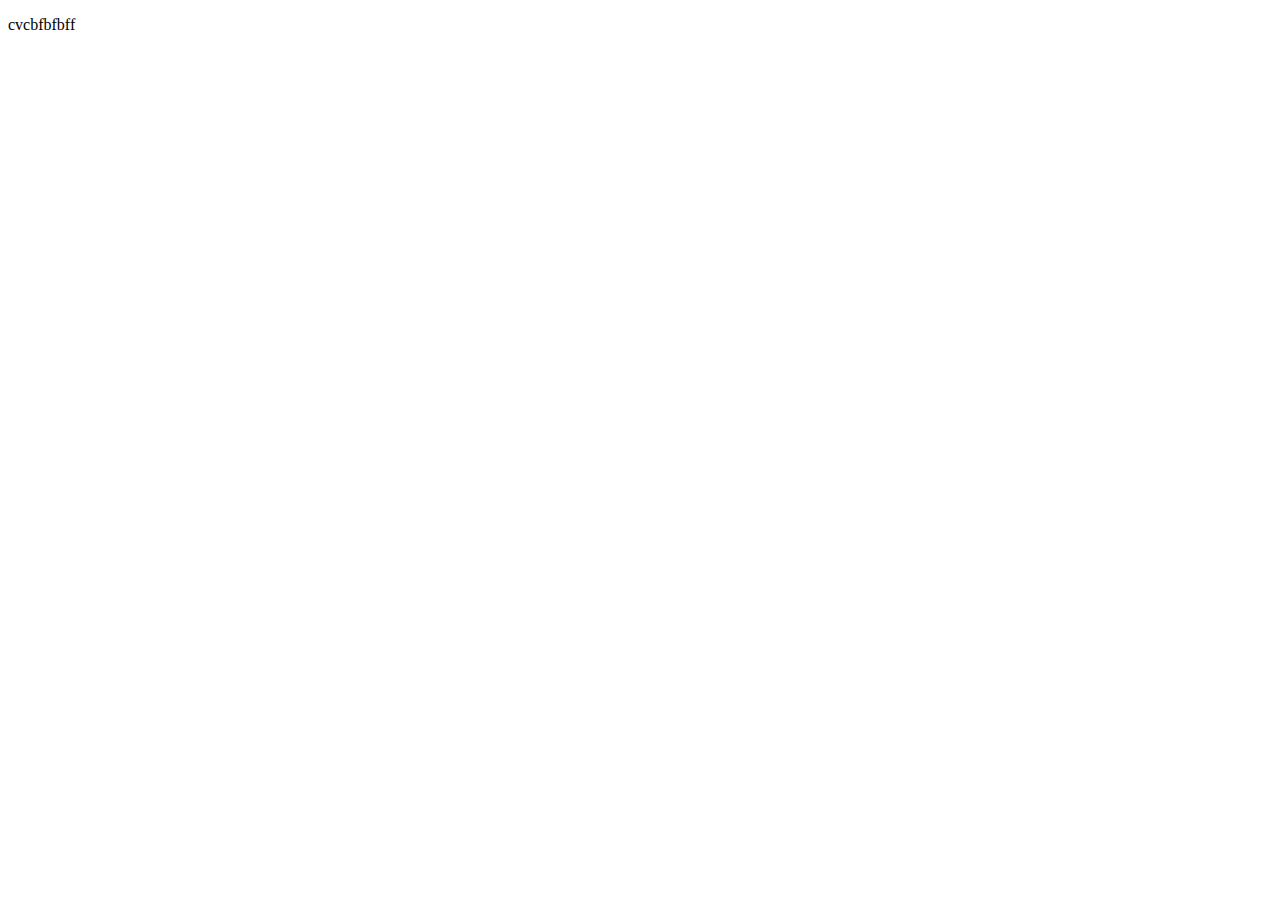
==== index.html @ 79838c7e "first commit" ====
<!DOCTYPE html>
<html lang="en">
<head>
    <meta charset="UTF-8">
    <meta name="viewport" content="width=device-width, initial-scale=1.0">
    <title>Document</title>
</head>
<body>
    <p>cvcbfbfbff</p>
</body>
</html>
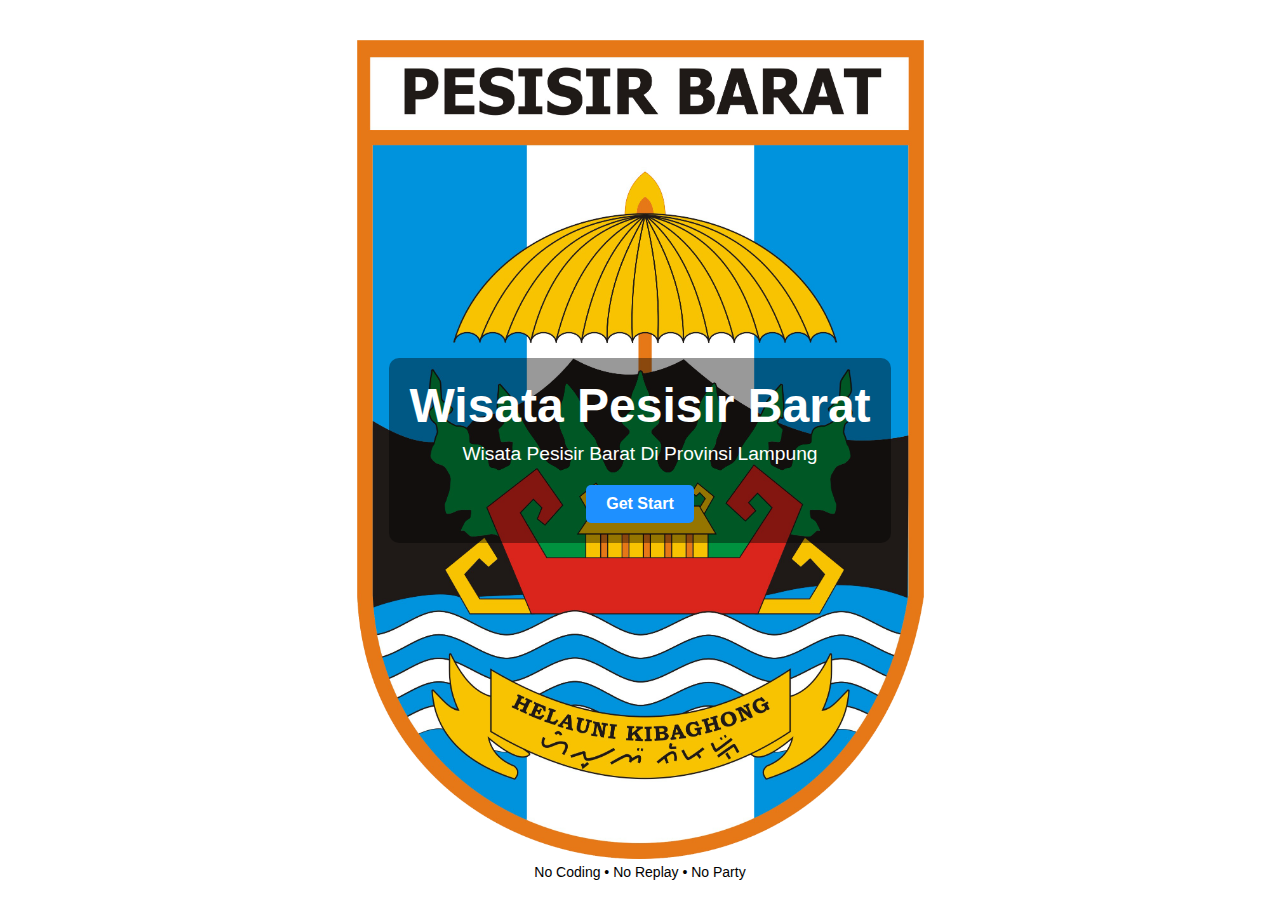
==== commit 3fac32b5: "pesancommit" ====
--- a/index.html
+++ b/index.html
@@ -1,11 +1,19 @@
 <!DOCTYPE html>
-<html lang="en">
+<html lang="id">
 <head>
-    <meta charset="UTF-8">
-    <meta name="viewport" content="width=device-width, initial-scale=1.0">
-    <title>Document</title>
+  <meta charset="UTF-8">
+  <meta name="viewport" content="width=device-width, initial-scale=1.0">
+  <title>Wisata Lampung Selatan</title>
+  <link rel="stylesheet" href="style.css">
 </head>
 <body>
-    <p>cvcbfbfbff</p>
+  <div class="hero" style="background-image: url('pesisir-barat.png');">
+    <div class="content">
+      <h1>Wisata Pesisir Barat</h1>
+      <p>Wisata Pesisir Barat Di Provinsi Lampung</p>
+      <a href="krui1.html" class="btn">Get Start</a>
+    </div>
+    <div class="footer-text">No Coding • No Replay • No Party</div>
+  </div>
 </body>
-</html>+</html>
--- a/style.css
+++ b/style.css
@@ -0,0 +1,132 @@
+* {
+    margin: 0;
+    padding: 0;
+    box-sizing: border-box;
+  }
+
+  body, html {
+    height: 100%;
+    font-family: Arial, sans-serif;
+  }
+
+  .hero {
+    height: 100vh;
+    background-size: cover;
+    background-size: 15cm;
+    background-position: center;
+    background-repeat: no-repeat;
+    position: relative;
+    color: white;
+    text-align: center;
+    display: flex;
+    flex-direction: column;
+    justify-content: center;
+    align-items: center;
+  }
+
+  .content {
+    background-color: rgba(0, 0, 0, 0.4);
+    padding: 20px;
+    border-radius: 10px;
+    max-width: 800px;
+  }
+
+  .content h1 {
+    font-size: 3em;
+    margin-bottom: 10px;
+  }
+
+  .content p {
+    font-size: 1.2em;
+    margin-bottom: 20px;
+  }
+
+  .btn {
+    display: inline-block;
+    background-color: #1e90ff;
+    padding: 10px 20px;
+    color: white;
+    text-decoration: none;
+    border-radius: 5px;
+    font-weight: bold;
+  }
+
+  .footer-text {
+    position: absolute;
+    bottom: 20px;
+    font-size: 14px;
+    color: #010101;
+  }
+  
+/* Warna latar belakang seluruh halaman */
+body {
+    background-color: #f8f9fa;
+    font-family: Arial, sans-serif;
+}
+
+/* Navbar custom styling */
+.navbar {
+    background-color: #007bff !important; /* Warna biru Bootstrap */
+}
+
+.navbar-brand {
+    color: white !important;
+    font-weight: bold;
+}
+
+.navbar-nav .nav-link {
+    color: white !important;
+}
+
+.navbar-nav .nav-link:hover {
+    color: #ffcc00 !important;
+}
+
+/* Tombol search styling */
+.btn-outline-success {
+    color: white;
+    border-color: white;
+}
+
+.btn-outline-success:hover {
+    background-color: #ffcc00;
+    border-color: #ffcc00;
+    color: black;
+}
+
+/* Dropdown menu styling */
+.dropdown-menu {
+    background-color: #007bff;
+}
+
+.dropdown-menu .dropdown-item {
+    color: white;
+}
+
+.dropdown-menu .dropdown-item:hover {
+    background-color: #ffcc00;
+    color: black;
+}
+
+
+/* corosule star */
+
+/* Buat carousel memenuhi lebar halaman */
+.carousel {
+    width: 100%; /* Pastikan lebar penuh */
+    max-width: 100%; /* Hindari batasan */
+    margin: 0 auto; /* Pastikan berada di tengah */
+}
+
+/* Gambar dalam carousel agar proporsional */
+.carousel-item img {
+    width: 100%;
+    height: 800px; /* Sesuaikan tinggi gambar */
+    object-fit: cover; /* Pastikan gambar tidak terdistorsi */
+    border-radius: 0; /* Hilangkan sudut membulat */
+}
+
+/* Hilangkan warna abu-abu di latar belakang */
+body {
+    background-color: white !important;
+}
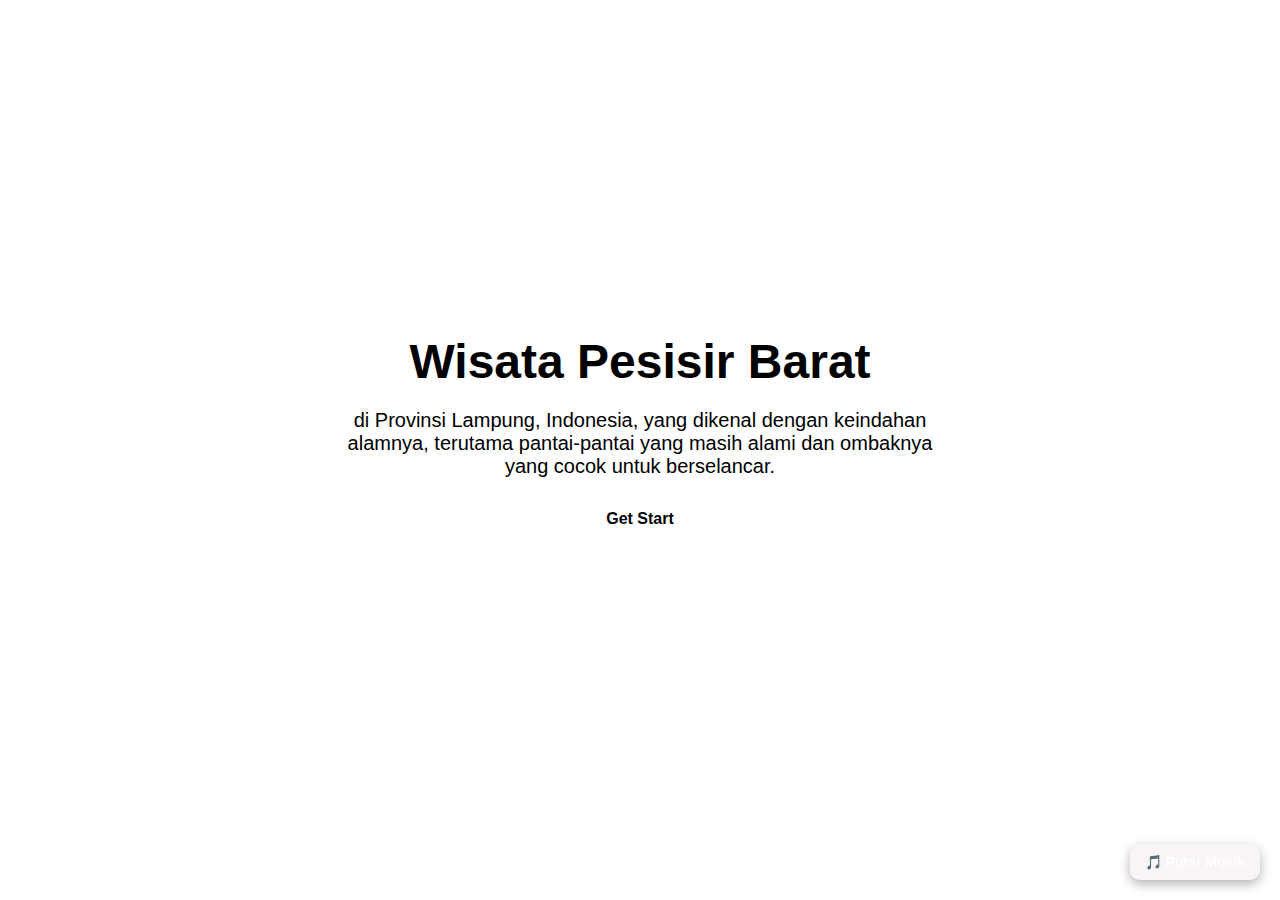
==== commit 685ed0c9: "first commit" ====
--- a/index.html
+++ b/index.html
@@ -1,19 +1,58 @@
-<!DOCTYPE html>
+
+  <!DOCTYPE html>
 <html lang="id">
 <head>
   <meta charset="UTF-8">
   <meta name="viewport" content="width=device-width, initial-scale=1.0">
   <title>Wisata Lampung Selatan</title>
   <link rel="stylesheet" href="style.css">
+  <style>
+    
+  </style>
 </head>
 <body>
-  <div class="hero" style="background-image: url('pesisir-barat.png');">
+  <div class="hero" style="position: relative; overflow: hidden;">
+    <video autoplay muted loop playsinline style="position: absolute; top: 0; left: 0; min-width: 100%; min-height: 100%; object-fit: cover; z-index: -1;">
+      <source src="pesbar2.mp4" type="video/mp4">
+      Your browser does not support the video tag.
+    </video>
+
     <div class="content">
       <h1>Wisata Pesisir Barat</h1>
-      <p>Wisata Pesisir Barat Di Provinsi Lampung</p>
+      <p>di Provinsi Lampung, Indonesia, yang dikenal dengan keindahan alamnya, terutama pantai-pantai yang masih alami dan ombaknya yang cocok untuk berselancar. </p>
       <a href="krui1.html" class="btn">Get Start</a>
     </div>
     <div class="footer-text">No Coding • No Replay • No Party</div>
   </div>
+ <!-- Audio musik -->
+ <audio id="bgmusic" loop>
+  <source src="pwsbar2.mp3" type="audio/mp3">
+  Your browser does not support the audio element.
+</audio>
+
+<!-- Tombol musik ON/OFF -->
+<button id="music-button" onclick="toggleMusic()">🎵 Putar Musik</button>
+
+<script>
+  const audio = document.getElementById('bgmusic');
+  const button = document.getElementById('music-button');
+  let isPlaying = false;
+
+  function toggleMusic() {
+    if (!isPlaying) {
+      
+      audio.play();
+      isPlaying = true;
+      button.innerHTML = "🔇 Matikan Musik";
+    } else {
+      audio.pause();
+      isPlaying = false;
+      button.innerHTML = "🎵 Putar Musik";
+    }
+  }
+</script>
 </body>
 </html>
+
+</body>
+</html>
--- a/style.css
+++ b/style.css
@@ -1,132 +1,82 @@
-* {
-    margin: 0;
-    padding: 0;
-    box-sizing: border-box;
-  }
-
-  body, html {
-    height: 100%;
-    font-family: Arial, sans-serif;
-  }
-
-  .hero {
-    height: 100vh;
-    background-size: cover;
-    background-size: 15cm;
-    background-position: center;
-    background-repeat: no-repeat;
-    position: relative;
-    color: white;
-    text-align: center;
-    display: flex;
-    flex-direction: column;
-    justify-content: center;
-    align-items: center;
-  }
-
-  .content {
-    background-color: rgba(0, 0, 0, 0.4);
-    padding: 20px;
-    border-radius: 10px;
-    max-width: 800px;
-  }
-
-  .content h1 {
-    font-size: 3em;
-    margin-bottom: 10px;
-  }
-
-  .content p {
-    font-size: 1.2em;
-    margin-bottom: 20px;
-  }
-
-  .btn {
-    display: inline-block;
-    background-color: #1e90ff;
-    padding: 10px 20px;
-    color: white;
-    text-decoration: none;
-    border-radius: 5px;
-    font-weight: bold;
-  }
-
-  .footer-text {
-    position: absolute;
-    bottom: 20px;
-    font-size: 14px;
-    color: #010101;
-  }
-  
-/* Warna latar belakang seluruh halaman */
-body {
-    background-color: #f8f9fa;
-    font-family: Arial, sans-serif;
+/* Gaya umum halaman */
+body, html {
+  margin: 0;
+  padding: 0;
+  font-family: 'Segoe UI', sans-serif;
+  color: white;
+}
+.content {
+  background-color: rgba(255, 255, 255, 0.5); /* Warna hitam transparan */
+  padding: 10px;
+  border-radius: 12px;
+  max-width: 600px;
+  margin: auto;
 }
 
-/* Navbar custom styling */
-.navbar {
-    background-color: #007bff !important; /* Warna biru Bootstrap */
+/* Hero section */
+.hero {
+  height: 100vh;
+  display: flex;
+  flex-direction: column;
+  justify-content: center;
+  align-items: center;
+  text-align: center;
 }
 
-.navbar-brand {
-    color: white !important;
-    font-weight: bold;
+/* Konten utama */
+.content h1 {
+  color: black;
+  font-size: 48px;
+  margin-bottom: 10px;
 }
 
-.navbar-nav .nav-link {
-    color: white !important;
+.content p {
+  font-size: 20px;
+  margin-bottom: 20px;
+  color: black;
 }
 
-.navbar-nav .nav-link:hover {
-    color: #ffcc00 !important;
+.btn {
+  display: inline-block;
+  padding: 10px 20px;
+  background-color: rgba(255, 255, 255, 0.2);
+  color: rgb(3, 3, 3);
+  border: 2px solid white;
+  border-radius: 8px;
+  text-decoration: none;
+  font-weight: bold;
+  transition: all 0.3s ease;
 }
 
-/* Tombol search styling */
-.btn-outline-success {
-    color: white;
-    border-color: white;
+.btn:hover {
+  background-color: white;
+  color: black;
 }
 
-.btn-outline-success:hover {
-    background-color: #ffcc00;
-    border-color: #ffcc00;
-    color: black;
+/* Teks footer */
+.footer-text {
+  margin-top: 40px;
+  font-size: 16px;
+  opacity: 0.8;
 }
 
-/* Dropdown menu styling */
-.dropdown-menu {
-    background-color: #007bff;
+/* Tombol musik pojok kanan bawah */
+#music-button {
+  position: fixed;
+  bottom: 20px;
+  right: 20px;
+  z-index: 100;
+  padding: 10px 15px;
+  background-color: rgba(244, 236, 236, 0.5);
+  color: white;
+  border: none;
+  border-radius: 10px;
+  cursor: pointer;
+  font-weight: bold;
+  font-size: 14px;
+  box-shadow: 0 4px 12px rgba(0, 0, 0, 0.3);
 }
 
-.dropdown-menu .dropdown-item {
-    color: white;
+#music-button:hover {
+  background-color: rgba(0, 0, 0, 0.8);
 }
-
-.dropdown-menu .dropdown-item:hover {
-    background-color: #ffcc00;
-    color: black;
-}
-
-
-/* corosule star */
-
-/* Buat carousel memenuhi lebar halaman */
-.carousel {
-    width: 100%; /* Pastikan lebar penuh */
-    max-width: 100%; /* Hindari batasan */
-    margin: 0 auto; /* Pastikan berada di tengah */
-}
-
-/* Gambar dalam carousel agar proporsional */
-.carousel-item img {
-    width: 100%;
-    height: 800px; /* Sesuaikan tinggi gambar */
-    object-fit: cover; /* Pastikan gambar tidak terdistorsi */
-    border-radius: 0; /* Hilangkan sudut membulat */
-}
-
-/* Hilangkan warna abu-abu di latar belakang */
-body {
-    background-color: white !important;
-}
